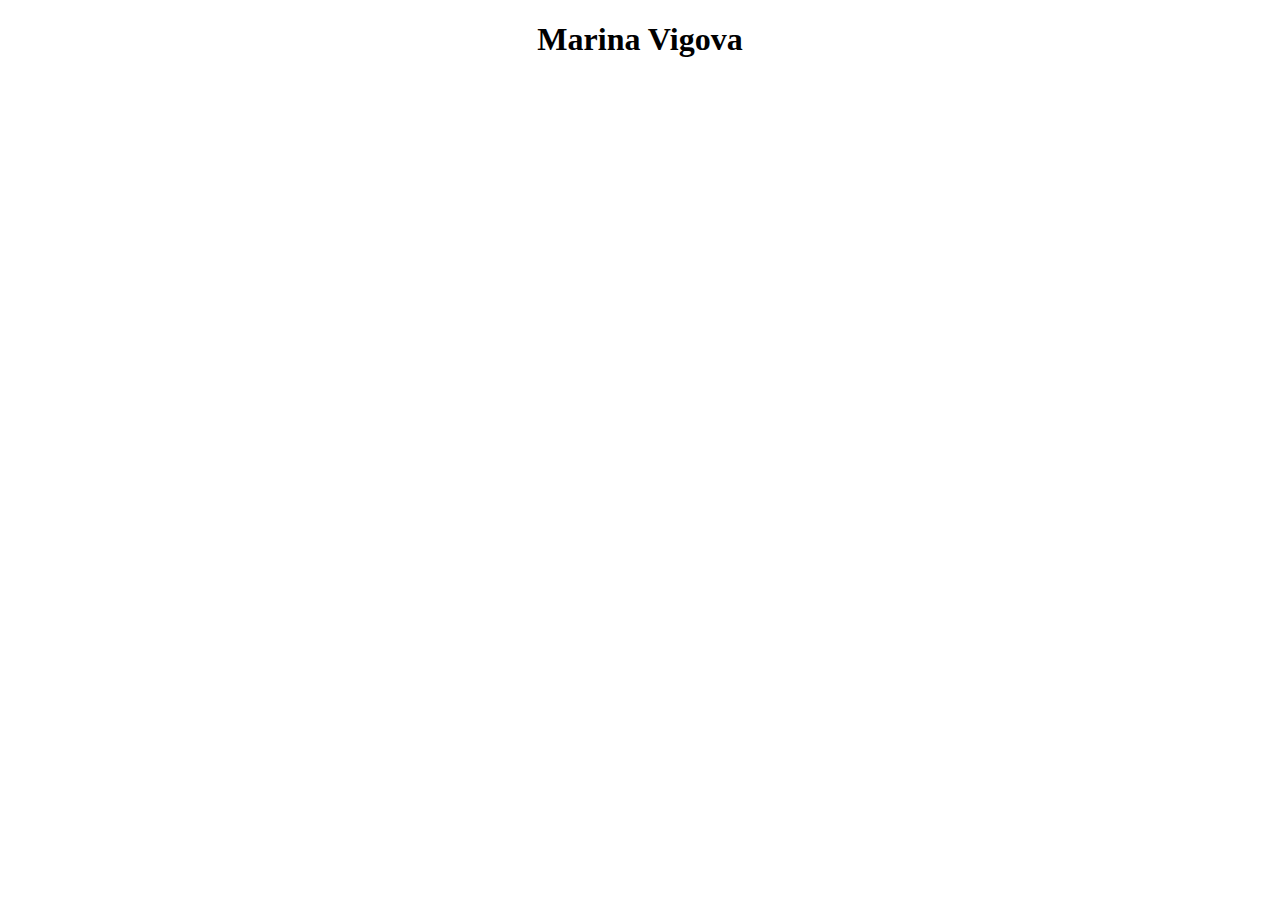
==== index.html @ afae85f9 "Added link for CSS file from HTML file" ====
<!DOCTYPE html>
<html lang="en">
<head>
    <meta charset="UTF-8">
    <meta http-equiv="X-UA-Compatible" content="IE=edge">
    <meta name="viewport" content="width=device-width, initial-scale=1.0">
    <title>Document</title>
    <link href="https://cdn.jsdelivr.net/npm/bootstrap@5.2.3/dist/css/bootstrap.min.css" rel="stylesheet" integrity="sha384-rbsA2VBKQhggwzxH7pPCaAqO46MgnOM80zW1RWuH61DGLwZJEdK2Kadq2F9CUG65" crossorigin="anonymous">
    <link rel="stylesheet" href="/styles/portfolio.css">
</head>
<body>
    <h1>
        Marina Vigova
    </h1>
    
    <script src="https://cdn.jsdelivr.net/npm/bootstrap@5.2.3/dist/js/bootstrap.bundle.min.js" integrity="sha384-kenU1KFdBIe4zVF0s0G1M5b4hcpxyD9F7jL+jjXkk+Q2h455rYXK/7HAuoJl+0I4" crossorigin="anonymous"></script>
</body>
</html>
---- styles/portfolio.css ----
h1{
    text-align: center;
}
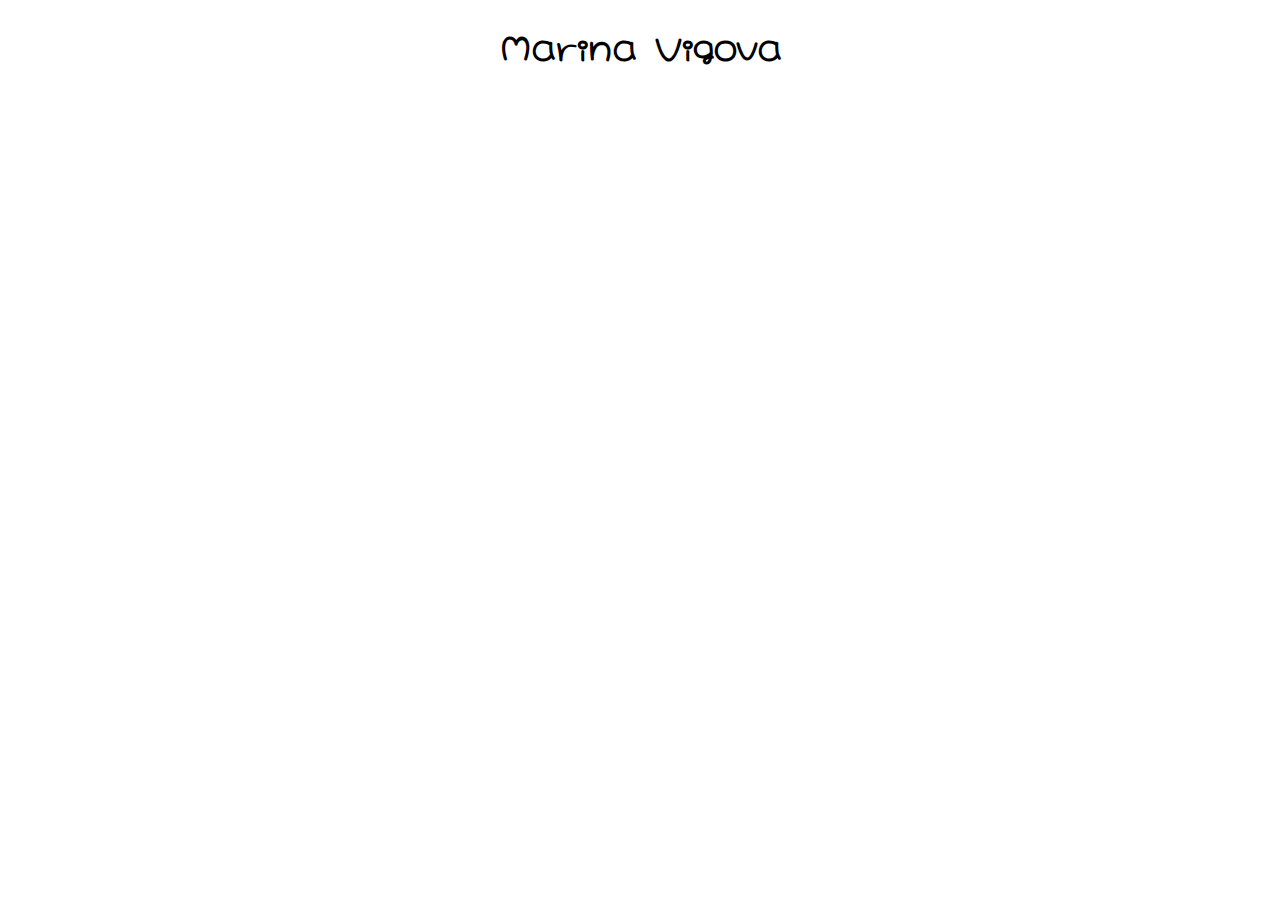
==== commit f3a94895: "Added new fonts from Google Fonts" ====
--- a/index.html
+++ b/index.html
@@ -5,6 +5,7 @@
     <meta http-equiv="X-UA-Compatible" content="IE=edge">
     <meta name="viewport" content="width=device-width, initial-scale=1.0">
     <title>Document</title>
+    <link rel="preconnect" href="https://fonts.googleapis.com"><link rel="preconnect" href="https://fonts.gstatic.com" crossorigin><link href="https://fonts.googleapis.com/css2?family=Hachi+Maru+Pop&family=Hi+Melody&family=Rock+Salt&display=swap" rel="stylesheet">
     <link href="https://cdn.jsdelivr.net/npm/bootstrap@5.2.3/dist/css/bootstrap.min.css" rel="stylesheet" integrity="sha384-rbsA2VBKQhggwzxH7pPCaAqO46MgnOM80zW1RWuH61DGLwZJEdK2Kadq2F9CUG65" crossorigin="anonymous">
     <link rel="stylesheet" href="/styles/portfolio.css">
 </head>
--- a/styles/portfolio.css
+++ b/styles/portfolio.css
@@ -1,3 +1,8 @@
 h1{
     text-align: center;
-}+    font-family: 'Hachi Maru Pop', cursive;
+    
+}
+/*font-family: 'Hachi Maru Pop', cursive;
+font-family: 'Hi Melody', cursive;
+font-family: 'Rock Salt', cursive;*/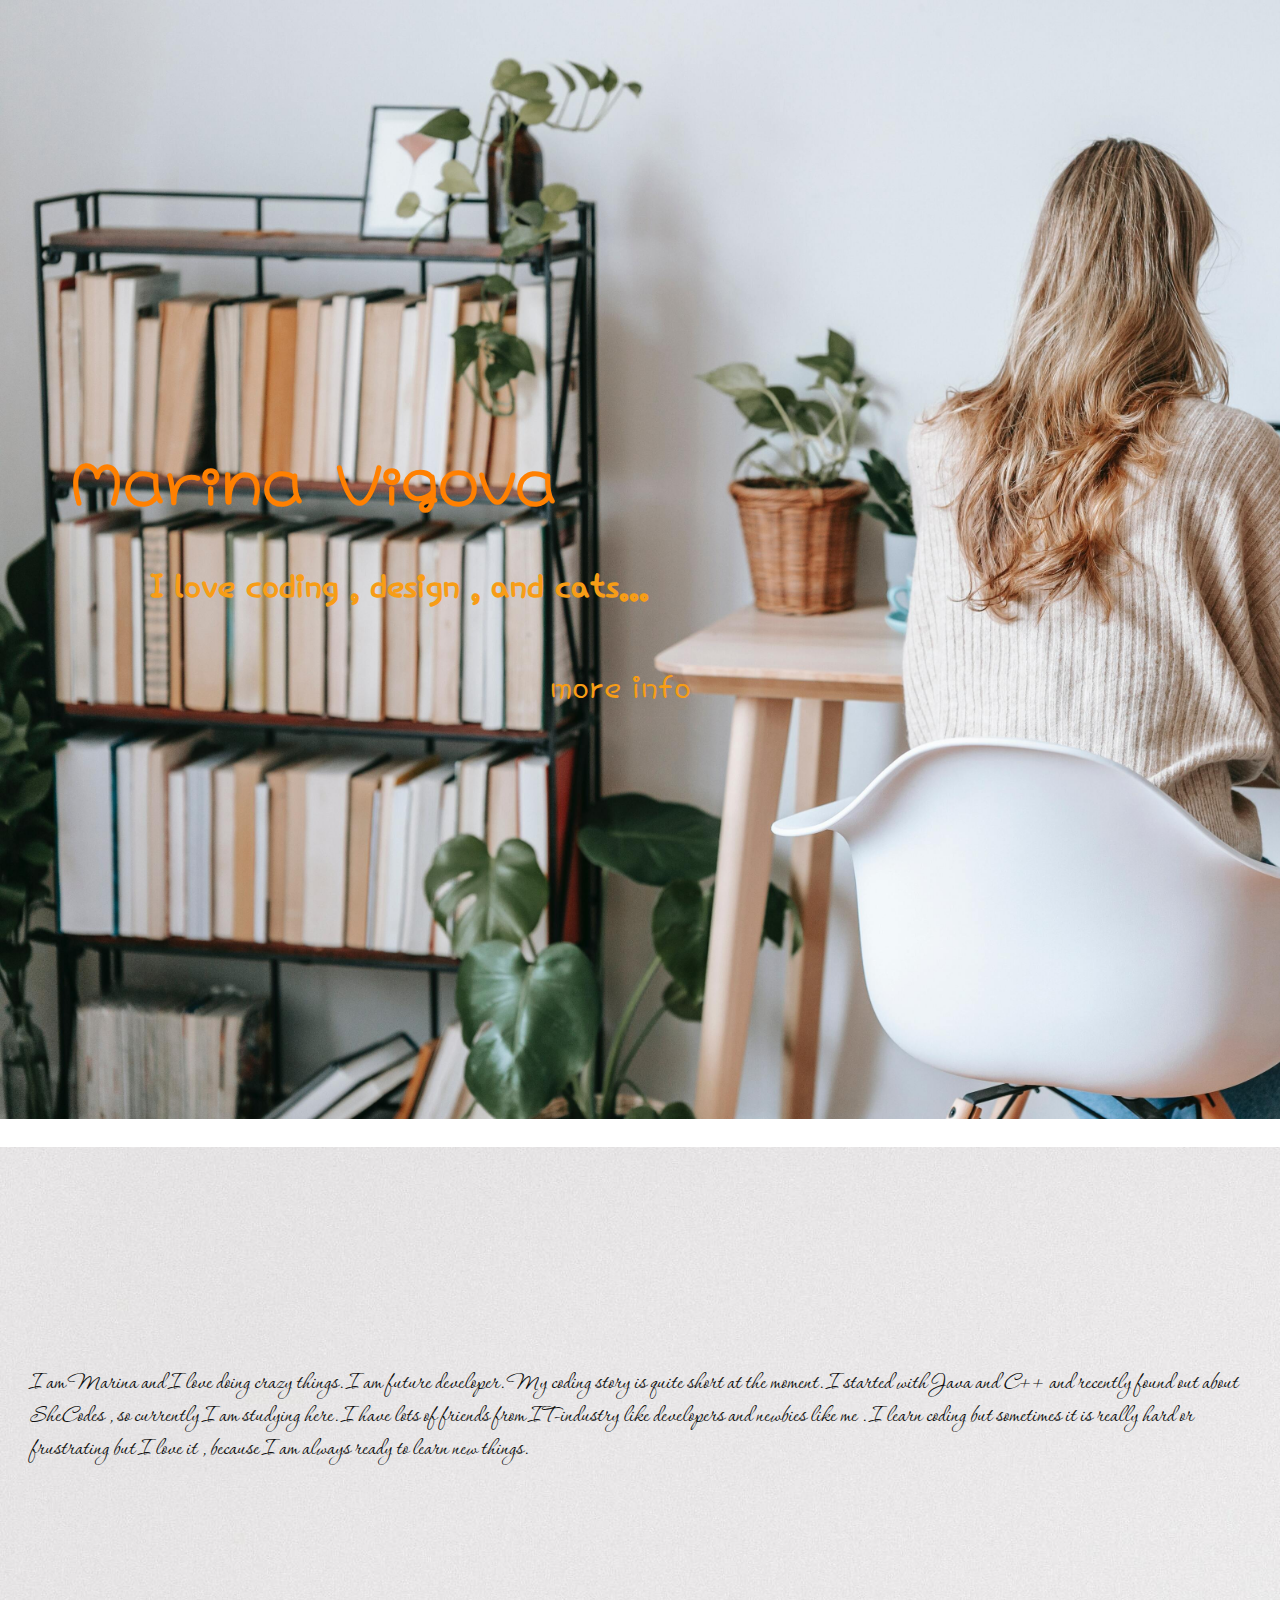
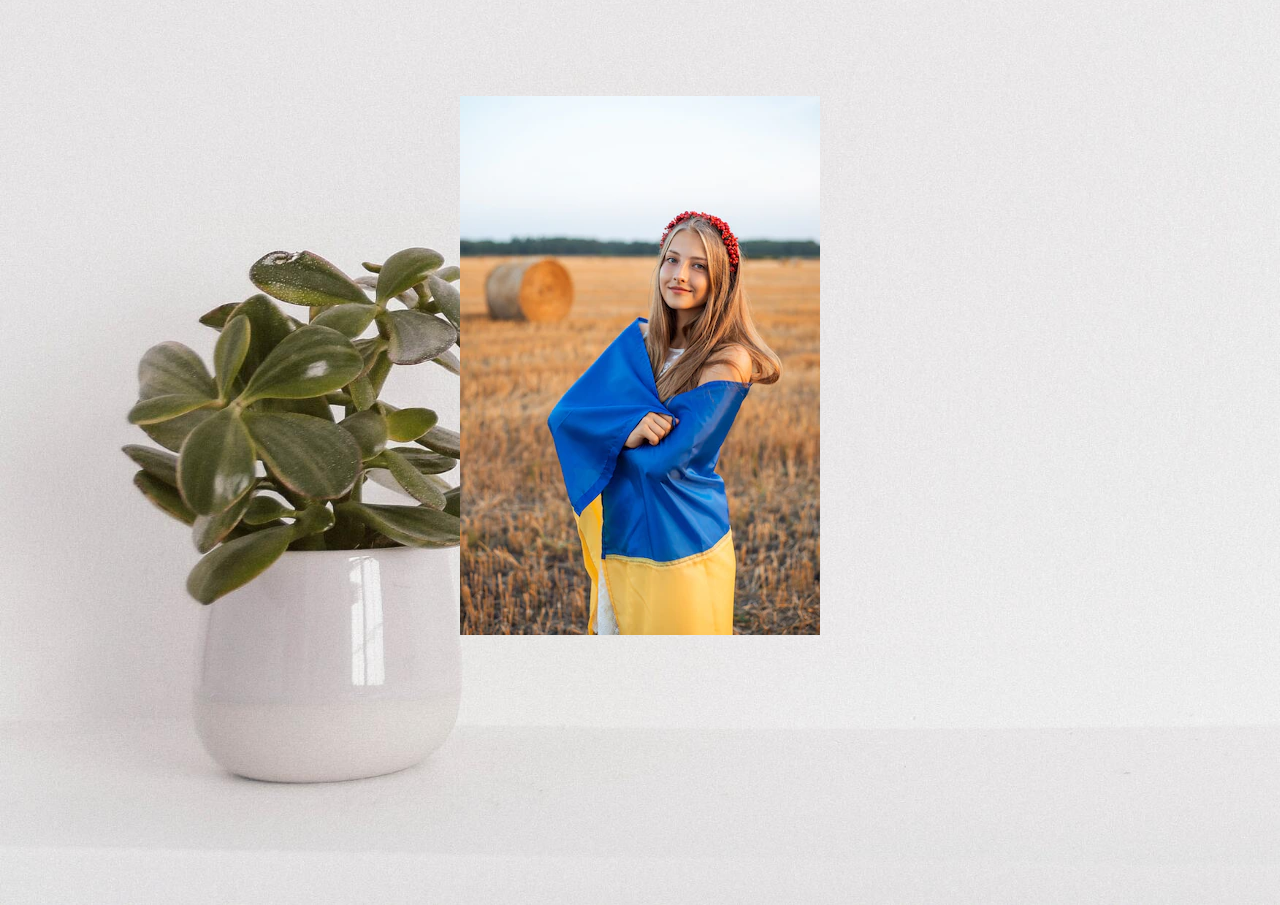
==== commit 40713f7b: "Updated CSS and HTML pages" ====
--- a/index.html
+++ b/index.html
@@ -5,15 +5,34 @@
     <meta http-equiv="X-UA-Compatible" content="IE=edge">
     <meta name="viewport" content="width=device-width, initial-scale=1.0">
     <title>Document</title>
-    <link rel="preconnect" href="https://fonts.googleapis.com"><link rel="preconnect" href="https://fonts.gstatic.com" crossorigin><link href="https://fonts.googleapis.com/css2?family=Hachi+Maru+Pop&family=Hi+Melody&family=Rock+Salt&display=swap" rel="stylesheet">
+    <link rel="preconnect" href="https://fonts.googleapis.com"><link rel="preconnect" href="https://fonts.gstatic.com" crossorigin><link href="https://fonts.googleapis.com/css2?family=Corinthia&family=Hachi+Maru+Pop&family=Hi+Melody&family=Rock+Salt&display=swap" rel="stylesheet">
     <link href="https://cdn.jsdelivr.net/npm/bootstrap@5.2.3/dist/css/bootstrap.min.css" rel="stylesheet" integrity="sha384-rbsA2VBKQhggwzxH7pPCaAqO46MgnOM80zW1RWuH61DGLwZJEdK2Kadq2F9CUG65" crossorigin="anonymous">
     <link rel="stylesheet" href="/styles/portfolio.css">
 </head>
 <body>
-    <h1>
+    <div class="hero">
+     <h1 class="text-left ">
         Marina Vigova
-    </h1>
-    
+     </h1>
+     <h3>
+        I love coding , design , and cats... 
+     </h3>
+     <a id="link" href="index.html#row">more info</a>
+    </div>
+    <div class="center">
+        <div class="container">
+            <div id="row" class="row">
+                <div class="col-sm-6">
+                   <p  >
+                       I am Marina and I love doing crazy things. I am future developer. My coding story is quite short at the moment. I started with Java and C++ and recently found out about SheCodes , so currently I am studying here. I have lots of friends from IT-industry like developers and newbies like me . I learn coding but sometimes it is really hard or frustrating but I love it , because I am always ready to learn new things.     
+                    </p> 
+                </div>
+                <div class="col-sm-6 ">
+                    <img class="img-fluid border-2 rounded shadow " src="/images/cheerful-ukrainian-girl-wrapped-in-national-flag-of-ukraine-in-agricultural-field_123211-2157.webp" alt="ukranian girl with flag">
+                </div>
+            </div>
+        </div>
+    </div>
     <script src="https://cdn.jsdelivr.net/npm/bootstrap@5.2.3/dist/js/bootstrap.bundle.min.js" integrity="sha384-kenU1KFdBIe4zVF0s0G1M5b4hcpxyD9F7jL+jjXkk+Q2h455rYXK/7HAuoJl+0I4" crossorigin="anonymous"></script>
 </body>
 </html>--- a/styles/portfolio.css
+++ b/styles/portfolio.css
@@ -1,8 +1,54 @@
+
+body{
+    margin:0;
+}
+.hero{
+    background-color: antiquewhite;
+    background-image: url(/images/study1.jpg);
+    background-repeat:no-repeat;
+    background-size: cover;
+    padding:400px 0 ;
+}
+.center{
+    background-color: antiquewhite;
+    background-image: url(/images/photo1.jpg);
+    background-repeat:no-repeat;
+    background-size: cover;
+    padding:0 0 270px 0;
+}
 h1{
-    text-align: center;
     font-family: 'Hachi Maru Pop', cursive;
-    
+    color: rgb(255, 128, 1);
+    font-weight: 700;
+    font-size: 55px;
+    padding-left: 70px;
 }
-/*font-family: 'Hachi Maru Pop', cursive;
-font-family: 'Hi Melody', cursive;
-font-family: 'Rock Salt', cursive;*/+#link{
+    padding-left: 150px ;
+    color: rgb(247, 157, 22);
+    font-family: 'Hi Melody', cursive;
+    font-size: 45px;
+    text-decoration: none;  
+    padding-left: 550px;
+
+}
+
+h3{
+    padding-left: 150px ;
+    color: rgb(247, 157, 22);
+    font-family: 'Hi Melody', cursive;
+    font-size: 45px;
+
+}
+p{
+    font-family: 'Corinthia', cursive;
+    font-size: 28px;
+    padding: 220px 30px 0px 30px;
+    color: rgb(14, 14, 13);
+
+}
+img{
+    display: block;
+    margin: 0 auto;
+    margin-top: 230px;
+}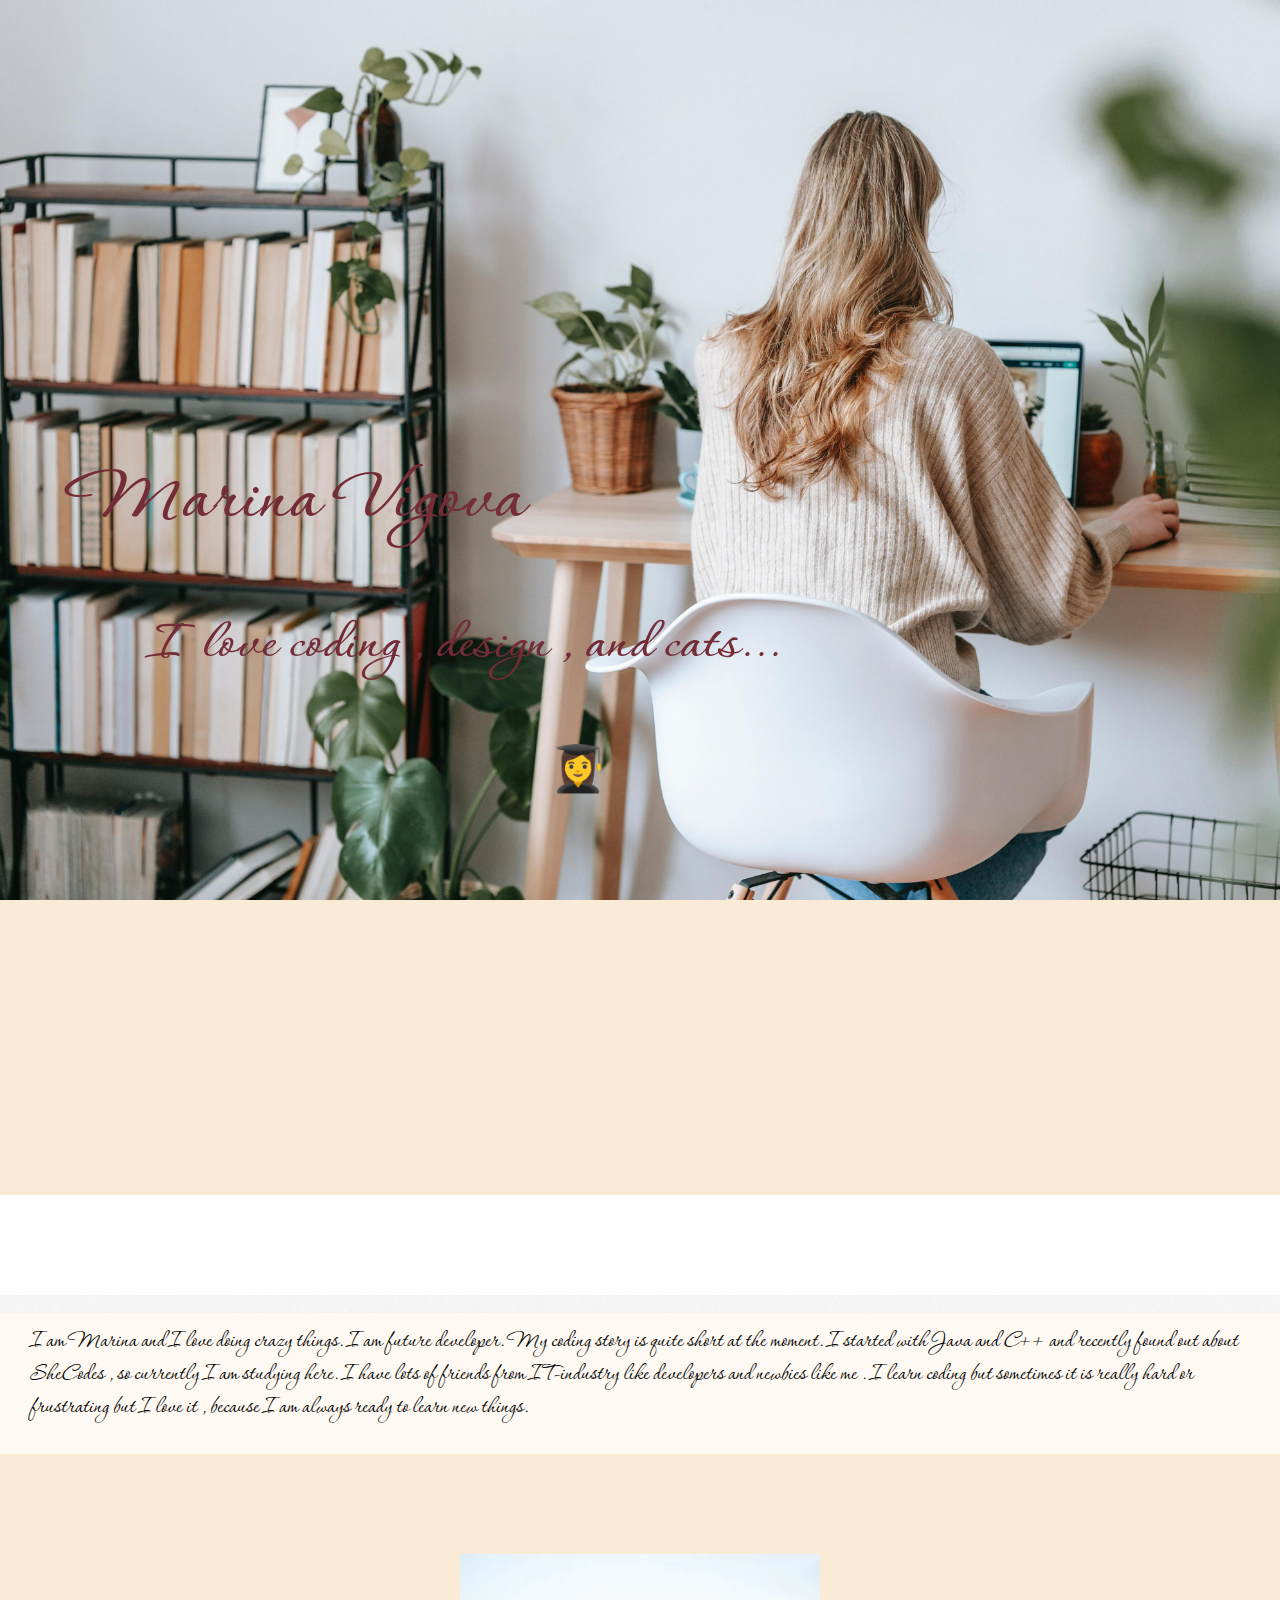
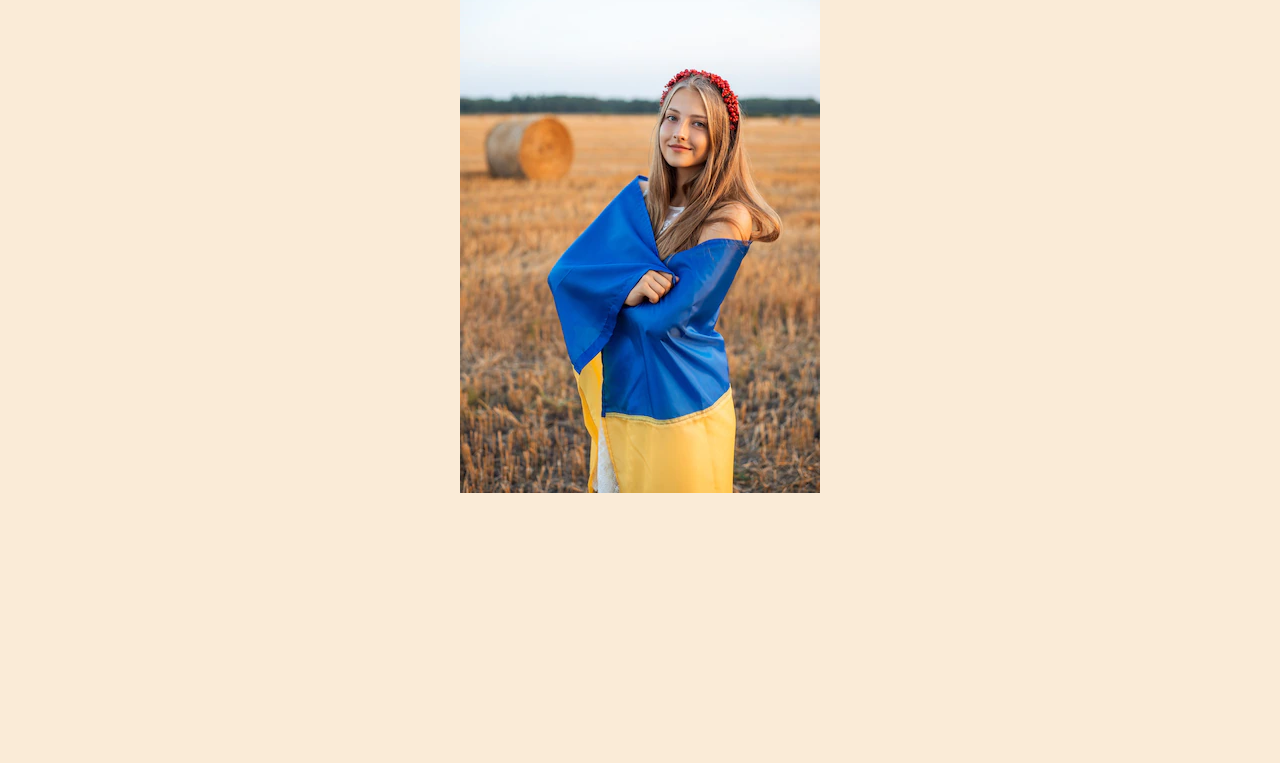
==== commit bcf0c56f: "Upgrated and sorted HTML and CSS files" ====
--- a/index.html
+++ b/index.html
@@ -5,7 +5,7 @@
     <meta http-equiv="X-UA-Compatible" content="IE=edge">
     <meta name="viewport" content="width=device-width, initial-scale=1.0">
     <title>Document</title>
-    <link rel="preconnect" href="https://fonts.googleapis.com"><link rel="preconnect" href="https://fonts.gstatic.com" crossorigin><link href="https://fonts.googleapis.com/css2?family=Corinthia&family=Hachi+Maru+Pop&family=Hi+Melody&family=Rock+Salt&display=swap" rel="stylesheet">
+    <link rel="preconnect" href="https://fonts.googleapis.com"><link rel="preconnect" href="https://fonts.gstatic.com" crossorigin><link href="https://fonts.googleapis.com/css2?family=Satisfy&family=Corinthia&family=Hachi+Maru+Pop&family=Hi+Melody&family=Rock+Salt&display=swap" rel="stylesheet">
     <link href="https://cdn.jsdelivr.net/npm/bootstrap@5.2.3/dist/css/bootstrap.min.css" rel="stylesheet" integrity="sha384-rbsA2VBKQhggwzxH7pPCaAqO46MgnOM80zW1RWuH61DGLwZJEdK2Kadq2F9CUG65" crossorigin="anonymous">
     <link rel="stylesheet" href="/styles/portfolio.css">
 </head>
@@ -17,15 +17,15 @@
      <h3>
         I love coding , design , and cats... 
      </h3>
-     <a id="link" href="index.html#row">more info</a>
+     <a id="link" href="index.html#row">👩‍🎓</a>
     </div>
     <div class="center">
         <div class="container">
             <div id="row" class="row">
-                <div class="col-sm-6">
-                   <p  >
-                       I am Marina and I love doing crazy things. I am future developer. My coding story is quite short at the moment. I started with Java and C++ and recently found out about SheCodes , so currently I am studying here. I have lots of friends from IT-industry like developers and newbies like me . I learn coding but sometimes it is really hard or frustrating but I love it , because I am always ready to learn new things.     
-                    </p> 
+                <div class="text-center col-sm-6">
+                    <p class="border rounded">
+                        I am Marina and I love doing crazy things. I am future developer. My coding story is quite short at the moment. I started with Java and C++ and recently found out about SheCodes , so currently I am studying here. I have lots of friends from IT-industry like developers and newbies like me . I learn coding but sometimes it is really hard or frustrating but I love it , because I am always ready to learn new things.     
+                     </p>
                 </div>
                 <div class="col-sm-6 ">
                     <img class="img-fluid border-2 rounded shadow " src="/images/cheerful-ukrainian-girl-wrapped-in-national-flag-of-ukraine-in-agricultural-field_123211-2157.webp" alt="ukranian girl with flag">
@@ -33,6 +33,7 @@
             </div>
         </div>
     </div>
+
     <script src="https://cdn.jsdelivr.net/npm/bootstrap@5.2.3/dist/js/bootstrap.bundle.min.js" integrity="sha384-kenU1KFdBIe4zVF0s0G1M5b4hcpxyD9F7jL+jjXkk+Q2h455rYXK/7HAuoJl+0I4" crossorigin="anonymous"></script>
 </body>
 </html>--- a/styles/portfolio.css
+++ b/styles/portfolio.css
@@ -1,54 +1,107 @@
+:root{
+    --primary-color:#742C36;
+}
 
 body{
     margin:0;
 }
+
+h1,h3,p{
+    font-family: 'Corinthia', cursive;
+}
+
+h1{
+    color: var(--primary-color);
+    font-weight: 700;
+    font-size:80px;
+    padding-left: 70px;
+}
+
+h3{
+    padding-left: 150px ;
+    color: var(--primary-color);
+    font-size: 60px;
+    font-weight: 600;
+
+}
+
+p{
+    font-size: 28px;
+    margin-top: 100px;
+    padding: 30px 30px;
+    color: rgb(0, 0, 0);
+    background-color: rgba(255, 255, 255, 0.673);
+}
+
+img{
+    display: block;
+    margin: 0 auto;
+    margin-top: 100px;
+}
+
 .hero{
     background-color: antiquewhite;
     background-image: url(/images/study1.jpg);
     background-repeat:no-repeat;
     background-size: cover;
     padding:400px 0 ;
+    background-position: center center;
+    background-attachment: fixed;
 }
+
 .center{
     background-color: antiquewhite;
     background-image: url(/images/photo1.jpg);
     background-repeat:no-repeat;
     background-size: cover;
     padding:0 0 270px 0;
+    background-position: center center;
+    background-attachment: fixed;
 }
-h1{
-    font-family: 'Hachi Maru Pop', cursive;
-    color: rgb(255, 128, 1);
-    font-weight: 700;
-    font-size: 55px;
-    padding-left: 70px;
-}
+
 #link{
-    padding-left: 150px ;
-    color: rgb(247, 157, 22);
-    font-family: 'Hi Melody', cursive;
     font-size: 45px;
     text-decoration: none;  
     padding-left: 550px;
-
 }
 
-h3{
-    padding-left: 150px ;
-    color: rgb(247, 157, 22);
-    font-family: 'Hi Melody', cursive;
-    font-size: 45px;
+@media only screen and (max-width:767px){
+    
+    .hero{
+        background-image: url(/images/study2.jpeg);
+    }
 
+    .center{
+        background-image: url(/images/photo2.jpg);
+    }
+
+    h1{
+        padding-left: 25px; 
+    }
+
+    h3{
+        padding-left: 50px;
+    }
+
+    #link{
+        padding-left: 300px;
+    }
 }
-p{
-    font-family: 'Corinthia', cursive;
-    font-size: 28px;
-    padding: 220px 30px 0px 30px;
-    color: rgb(14, 14, 13);
 
+@media (min-width:768px) and (max-width:1300px){
+    
+    .center{
+        background-image: url(/images/photo2.jpg);
+    }
 }
-img{
-    display: block;
-    margin: 0 auto;
-    margin-top: 230px;
-}+
+@media (max-width:375px) {
+    
+    h1{
+        font-size: 50px;
+    }
+
+    h3{
+        font-size: 40px;
+    }
+}
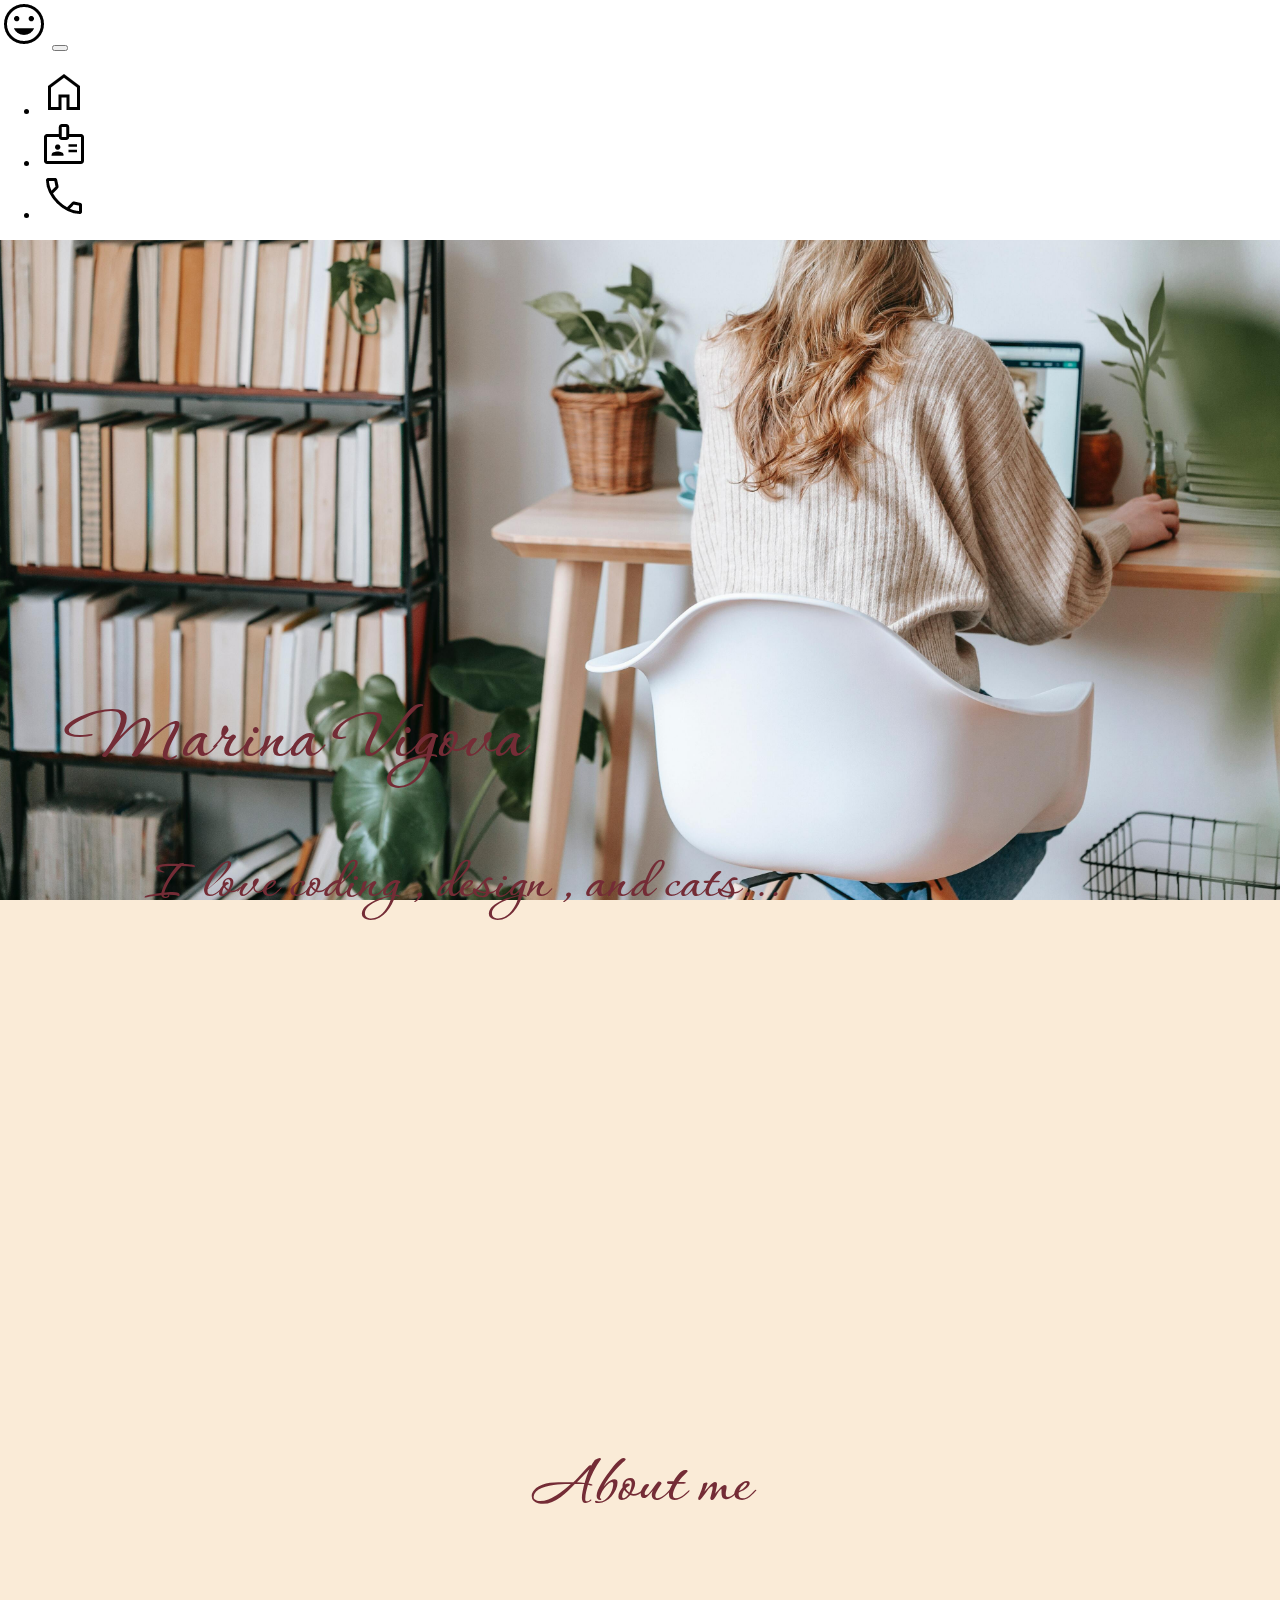
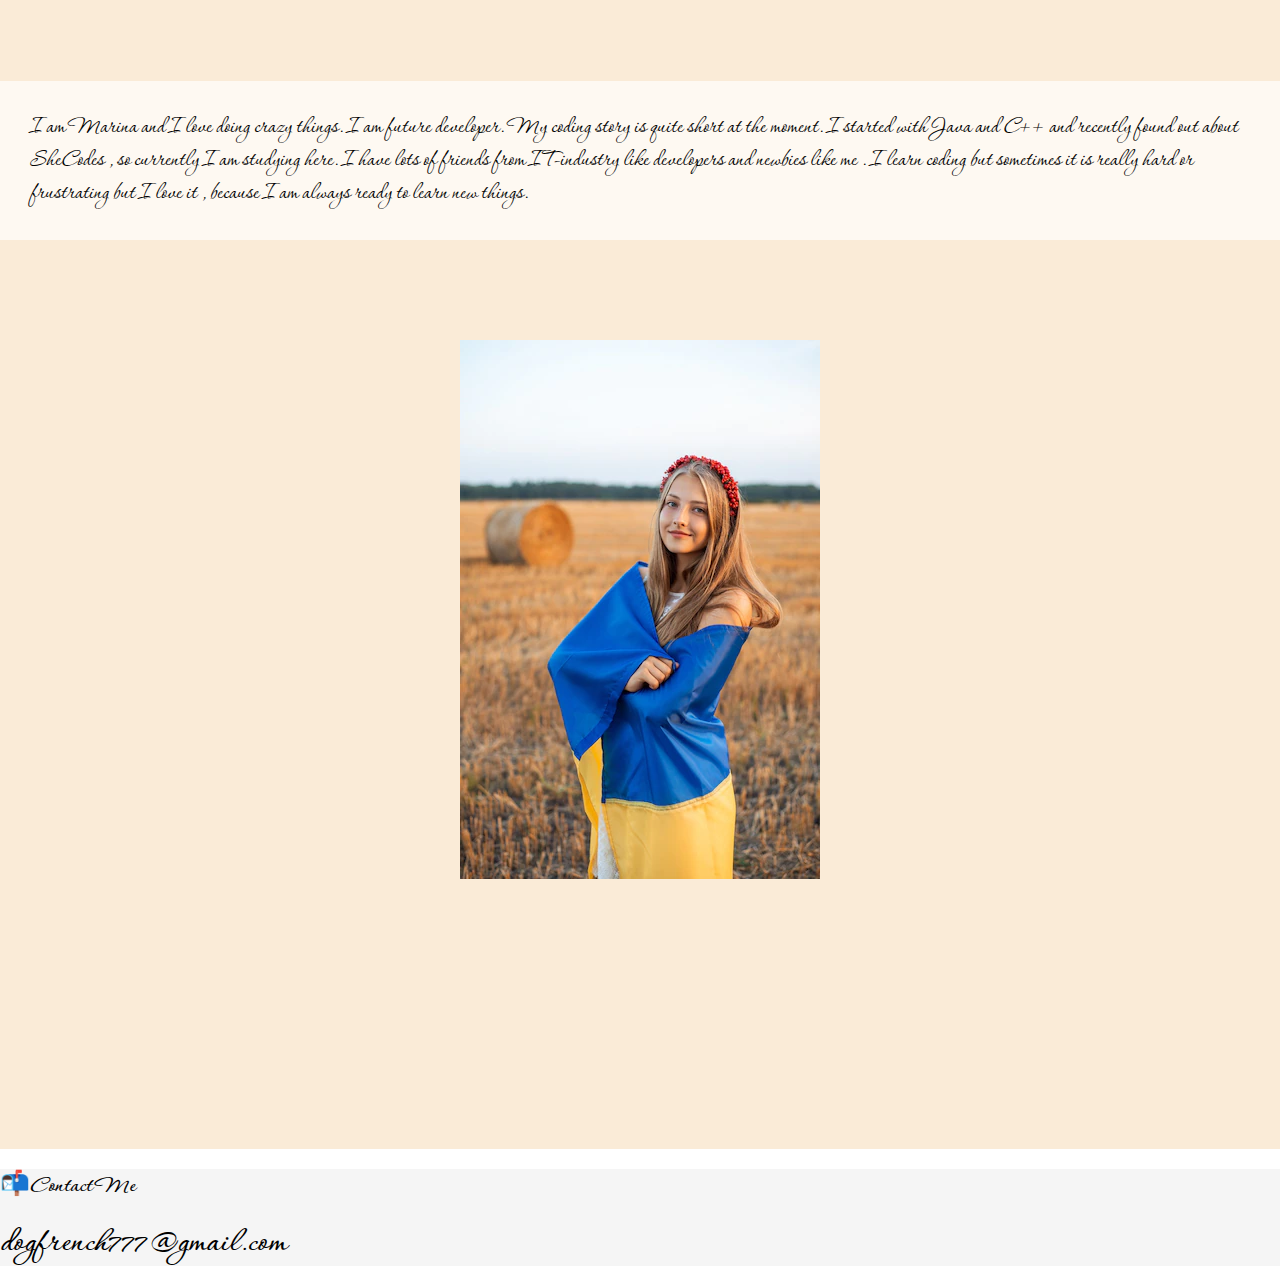
==== commit adced579: "Created Navbar , Footer and improve fucnctionality  of HTML and CSS files" ====
--- a/index.html
+++ b/index.html
@@ -10,29 +10,70 @@
     <link rel="stylesheet" href="/styles/portfolio.css">
 </head>
 <body>
-    <div class="hero">
-     <h1 class="text-left ">
+    <nav class="navbar navbar-expand-lg navbar-light transparent fixed-top" id="navigation">
+        <div class="container-fluid">
+          <a class="navbar-brand " href="/index.html#img"><img class="m-0 pe-2" src="/images/logo.png" alt="logo"></a>
+          <button
+            class="navbar-toggler"
+            type="button"
+            data-bs-toggle="collapse"
+            data-bs-target="#navbarNav"
+            aria-controls="navbarNav"
+            aria-expanded="false"
+            aria-label="Toggle navigation"
+          >
+            <span class="navbar-toggler-icon"></span>
+          </button>
+          <div class="collapse navbar-collapse" id="navbarNav">
+            <ul class="navbar-nav">
+              <li class="nav-item">
+                <a class="nav-link active text-white" aria-current="page" href="/index.html"
+                  ><img class="m-0" src="/images/home.png" alt="home-logo"></a
+                >
+              </li>
+              <li class="nav-item">
+                <a class="nav-link text-white" href="/about.html"><img class="m-0" src="/images/about.png" alt="about-me-logo"></a>
+              </li>
+              <li class="nav-item">
+                <a class="nav-link text-white" href="/index.html#bottom"><img class="m-0" src="/images/contact.png" alt="contact-me-logo"></a>
+              </li>
+            </ul>
+          </div>
+        </div>
+      </nav>
+    <div class="hero-homepage">
+     <h1 id="head" class="text-left ">
         Marina Vigova
      </h1>
-     <h3>
+     <h3 id="desc">
         I love coding , design , and cats... 
      </h3>
-     <a id="link" href="index.html#row">👩‍🎓</a>
     </div>
-    <div class="center">
+    <div class="center-homepage">
         <div class="container">
+            <h3 id="about-me">
+                About me 
+            </h3>
             <div id="row" class="row">
-                <div class="text-center col-sm-6">
+                <div id="first" class="text-center col-sm-6">
                     <p class="border rounded">
                         I am Marina and I love doing crazy things. I am future developer. My coding story is quite short at the moment. I started with Java and C++ and recently found out about SheCodes , so currently I am studying here. I have lots of friends from IT-industry like developers and newbies like me . I learn coding but sometimes it is really hard or frustrating but I love it , because I am always ready to learn new things.     
                      </p>
                 </div>
-                <div class="col-sm-6 ">
-                    <img class="img-fluid border-2 rounded shadow " src="/images/cheerful-ukrainian-girl-wrapped-in-national-flag-of-ukraine-in-agricultural-field_123211-2157.webp" alt="ukranian girl with flag">
+                <div id="second" class="col-sm-6">
+                    <img id="img" class="img-fluid border-2 rounded shadow " src="/images/cheerful-ukrainian-girl-wrapped-in-national-flag-of-ukraine-in-agricultural-field_123211-2157.webp" alt="ukranian girl with flag">
                 </div>
             </div>
         </div>
     </div>
+<footer id="bottom" class="py-5">
+<h2 id="contact-me" class="text-center ">
+    📬Contact Me
+</h2>
+<h4 id="mail" class="text-center">
+    <a id="mail-link" href="mailto:dogfrench777@gmail.com">dogfrench777@gmail.com</a>
+</h4>
+</footer>
 
     <script src="https://cdn.jsdelivr.net/npm/bootstrap@5.2.3/dist/js/bootstrap.bundle.min.js" integrity="sha384-kenU1KFdBIe4zVF0s0G1M5b4hcpxyD9F7jL+jjXkk+Q2h455rYXK/7HAuoJl+0I4" crossorigin="anonymous"></script>
 </body>
--- a/styles/portfolio.css
+++ b/styles/portfolio.css
@@ -6,7 +6,7 @@
     margin:0;
 }
 
-h1,h3,p{
+h1,h3,p ,#contact-me,#mail{
     font-family: 'Corinthia', cursive;
 }
 
@@ -33,13 +33,7 @@
     background-color: rgba(255, 255, 255, 0.673);
 }
 
-img{
-    display: block;
-    margin: 0 auto;
-    margin-top: 100px;
-}
-
-.hero{
+.hero-homepage{
     background-color: antiquewhite;
     background-image: url(/images/study1.jpg);
     background-repeat:no-repeat;
@@ -49,7 +43,7 @@
     background-attachment: fixed;
 }
 
-.center{
+.center-homepage{
     background-color: antiquewhite;
     background-image: url(/images/photo1.jpg);
     background-repeat:no-repeat;
@@ -59,20 +53,80 @@
     background-attachment: fixed;
 }
 
+.hero-about-page{
+    background-color: antiquewhite;
+    background-image: url(/images/laptop.jpg);
+    background-repeat:no-repeat;
+    background-size: cover;
+    padding:400px 0 ;
+    background-position: center center;
+    background-attachment: fixed;
+}
+
+.center-about-page{
+    background-color: antiquewhite;
+    background-image: url(/images/code.jpg);
+    background-repeat:no-repeat;
+    background-size: cover;
+    padding:270px 0;
+    background-position: center center;
+    background-attachment: fixed;
+}
+
+.bottom-about-page{
+    background-color: antiquewhite;
+    background-image: url(/images/coding.jpg);
+    background-repeat:no-repeat;
+    background-size: cover;
+    padding:270px 0;
+    background-position: center center;
+    background-attachment: fixed;
+}
+
+
+
+#first,#second {
+    margin-top: 100px;
+}
+
 #link{
     font-size: 45px;
     text-decoration: none;  
     padding-left: 550px;
 }
 
+#img{
+    display: block;
+    margin: 0 auto;
+    margin-top: 100px;
+}
+
+#about-me{
+    font-size: 70px;
+    text-align: center;
+    margin: 0;
+    padding:65px 0 50px 0;
+}
+
+#bottom{
+    background-color:whitesmoke;
+}
+
+#mail-link, #mail-link:hover{
+    text-decoration: none;
+    color: black;
+    font-size: 36px;
+}
+
 @media only screen and (max-width:767px){
     
-    .hero{
+    .hero-homepage{
         background-image: url(/images/study2.jpeg);
     }
 
-    .center{
+    .center-homepage{
         background-image: url(/images/photo2.jpg);
+        padding: 0 0 50px 0;
     }
 
     h1{
@@ -86,16 +140,27 @@
     #link{
         padding-left: 300px;
     }
+    #first,#second {
+        margin: 0px;
+    }
+    #about-me{
+        margin: 0;
+        padding:20px 0 0 0;
+    }
+
 }
 
 @media (min-width:768px) and (max-width:1300px){
     
-    .center{
+    .center-homepage{
         background-image: url(/images/photo2.jpg);
+    }
+    #first,#second {
+        margin-top: 20px;
     }
 }
 
-@media (max-width:375px) {
+@media (max-width:376px) {
     
     h1{
         font-size: 50px;
@@ -104,4 +169,15 @@
     h3{
         font-size: 40px;
     }
+   p{
+    margin-top: 40px;
+   }
+   #img{
+    margin-top: 40px;
+   }
+   .center-homepage{
+    padding-bottom: 80px;
+   }
+
+
 }
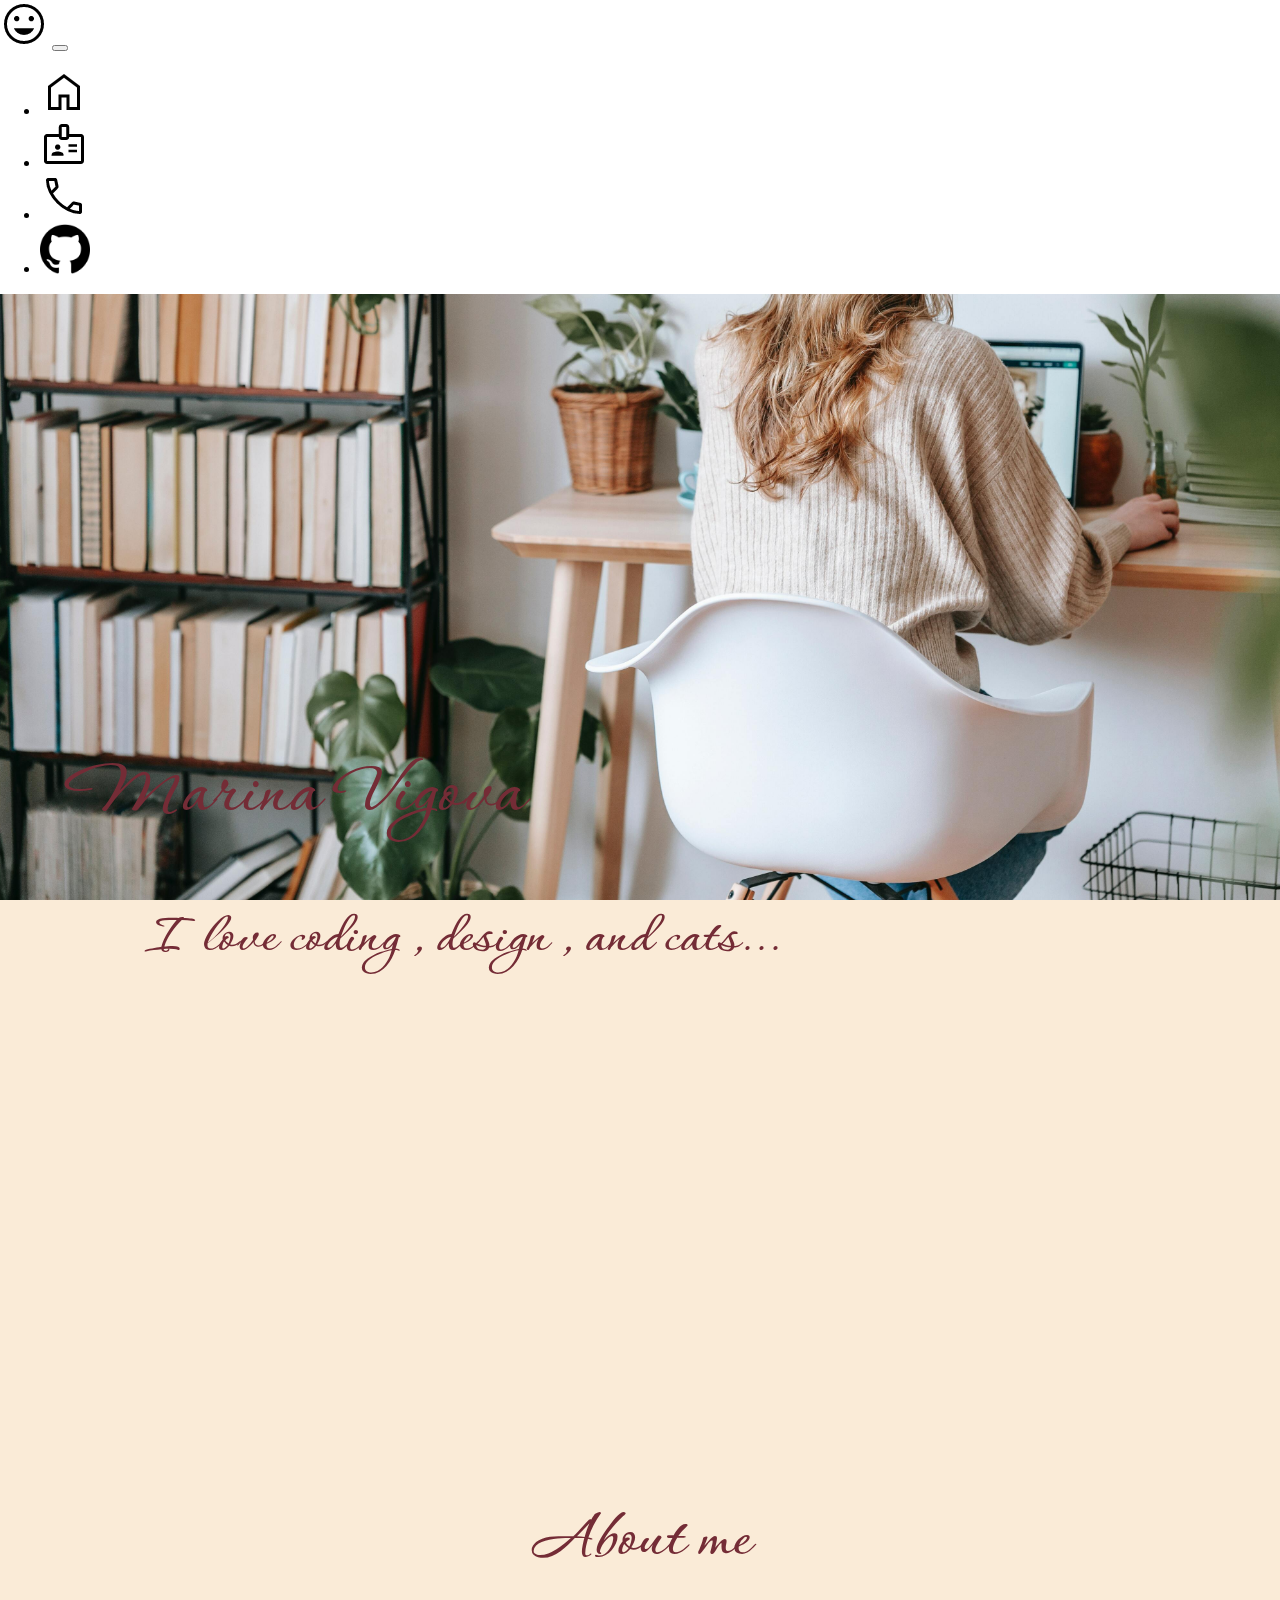
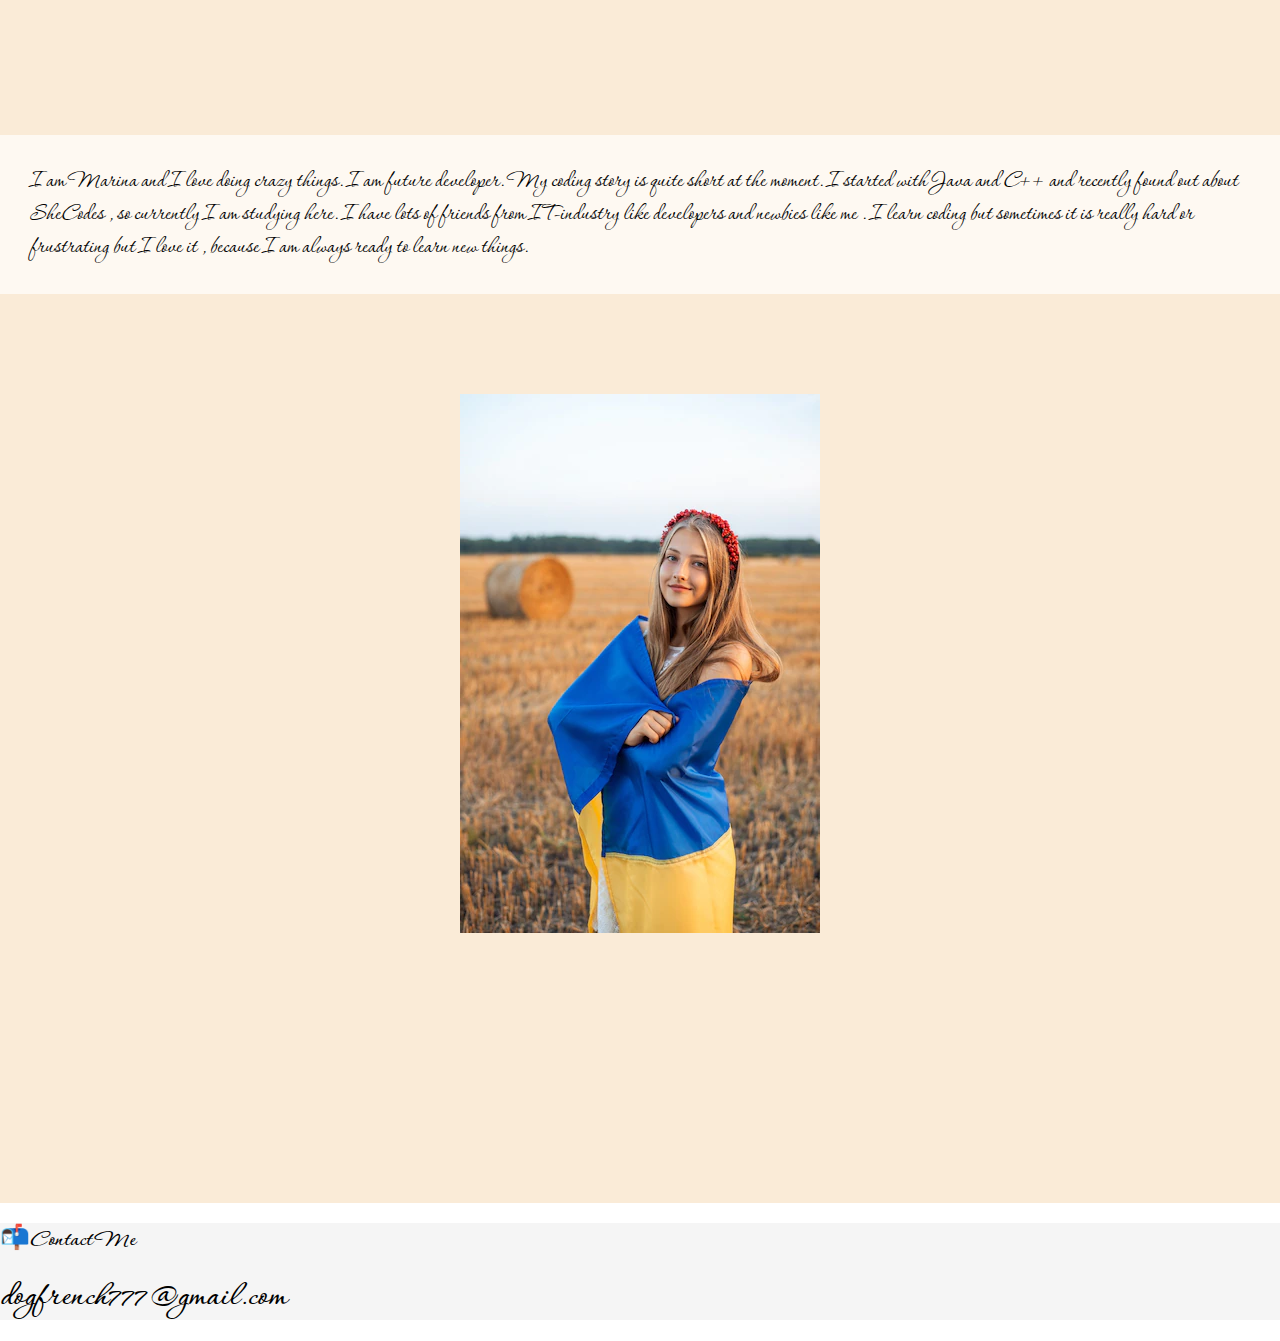
==== commit d758ce01: "Add Github link to Navbar" ====
--- a/index.html
+++ b/index.html
@@ -4,7 +4,8 @@
     <meta charset="UTF-8">
     <meta http-equiv="X-UA-Compatible" content="IE=edge">
     <meta name="viewport" content="width=device-width, initial-scale=1.0">
-    <title>Document</title>
+    <title>| Marina VIgova - Future Full-Stack Developer | Coding Enthusiast | </title>
+    <meta name="description"  content="It is my portfolio page. I am studying to become future Full-Stack Developer , also I am crazy for learning new things and I really believe that nothing impossible." />
     <link rel="preconnect" href="https://fonts.googleapis.com"><link rel="preconnect" href="https://fonts.gstatic.com" crossorigin><link href="https://fonts.googleapis.com/css2?family=Satisfy&family=Corinthia&family=Hachi+Maru+Pop&family=Hi+Melody&family=Rock+Salt&display=swap" rel="stylesheet">
     <link href="https://cdn.jsdelivr.net/npm/bootstrap@5.2.3/dist/css/bootstrap.min.css" rel="stylesheet" integrity="sha384-rbsA2VBKQhggwzxH7pPCaAqO46MgnOM80zW1RWuH61DGLwZJEdK2Kadq2F9CUG65" crossorigin="anonymous">
     <link rel="stylesheet" href="/styles/portfolio.css">
@@ -12,7 +13,7 @@
 <body>
     <nav class="navbar navbar-expand-lg navbar-light transparent fixed-top" id="navigation">
         <div class="container-fluid">
-          <a class="navbar-brand " href="/index.html#img"><img class="m-0 pe-2" src="/images/logo.png" alt="logo"></a>
+          <a class="navbar-brand " href="/index.html#img" title="Me"><img class="m-0 pe-2" src="/images/logo.png" alt="logo"></a>
           <button
             class="navbar-toggler"
             type="button"
@@ -28,14 +29,18 @@
             <ul class="navbar-nav">
               <li class="nav-item">
                 <a class="nav-link active text-white" aria-current="page" href="/index.html"
+                title="Homepage"
                   ><img class="m-0" src="/images/home.png" alt="home-logo"></a
                 >
               </li>
               <li class="nav-item">
-                <a class="nav-link text-white" href="/about.html"><img class="m-0" src="/images/about.png" alt="about-me-logo"></a>
+                <a class="nav-link text-white" href="/about.html" title="My Projects"><img class="m-0" src="/images/about.png" alt="about-me-logo"></a>
               </li>
               <li class="nav-item">
-                <a class="nav-link text-white" href="/index.html#bottom"><img class="m-0" src="/images/contact.png" alt="contact-me-logo"></a>
+                <a class="nav-link text-white" href="/index.html#bottom" title="Contact me"><img class="m-0" src="/images/contact.png" alt="contact-me-logo"></a>
+              </li>
+              <li class="nav-item ">
+                <a class="ps-2" href="https://github.com/IhorKarp/portfolio-project" target="_blank" title="GitHub link for Project"><img src="/images/github-logo.png" alt="Github logo" width="50"></a>
               </li>
             </ul>
           </div>
@@ -55,12 +60,12 @@
                 About me 
             </h3>
             <div id="row" class="row">
-                <div id="first" class="text-center col-sm-6">
+                <div id="first" class="text-center col-md-6">
                     <p class="border rounded">
                         I am Marina and I love doing crazy things. I am future developer. My coding story is quite short at the moment. I started with Java and C++ and recently found out about SheCodes , so currently I am studying here. I have lots of friends from IT-industry like developers and newbies like me . I learn coding but sometimes it is really hard or frustrating but I love it , because I am always ready to learn new things.     
                      </p>
                 </div>
-                <div id="second" class="col-sm-6">
+                <div id="second" class="col-md-6">
                     <img id="img" class="img-fluid border-2 rounded shadow " src="/images/cheerful-ukrainian-girl-wrapped-in-national-flag-of-ukraine-in-agricultural-field_123211-2157.webp" alt="ukranian girl with flag">
                 </div>
             </div>
@@ -71,7 +76,7 @@
     📬Contact Me
 </h2>
 <h4 id="mail" class="text-center">
-    <a id="mail-link" href="mailto:dogfrench777@gmail.com">dogfrench777@gmail.com</a>
+    <a id="mail-link" href="mailto:dogfrench777@gmail.com" title="My Email">dogfrench777@gmail.com</a>
 </h4>
 </footer>
 
--- a/styles/portfolio.css
+++ b/styles/portfolio.css
@@ -58,7 +58,7 @@
     background-image: url(/images/laptop.jpg);
     background-repeat:no-repeat;
     background-size: cover;
-    padding:400px 0 ;
+    padding:350px 0 ;
     background-position: center center;
     background-attachment: fixed;
 }
@@ -68,7 +68,7 @@
     background-image: url(/images/code.jpg);
     background-repeat:no-repeat;
     background-size: cover;
-    padding:270px 0;
+    padding:100px 0;
     background-position: center center;
     background-attachment: fixed;
 }
@@ -78,7 +78,7 @@
     background-image: url(/images/coding.jpg);
     background-repeat:no-repeat;
     background-size: cover;
-    padding:270px 0;
+    padding:100px 0;
     background-position: center center;
     background-attachment: fixed;
 }
@@ -116,6 +116,10 @@
     text-decoration: none;
     color: black;
     font-size: 36px;
+}
+
+#launch-weather-app{
+    font-size: 24px;
 }
 
 @media only screen and (max-width:767px){
@@ -178,6 +182,10 @@
    .center-homepage{
     padding-bottom: 80px;
    }
+}
 
-
+@media (max-width:1201px){
+    .center-about-page {
+        padding: 100px 0;
+    }
 }
